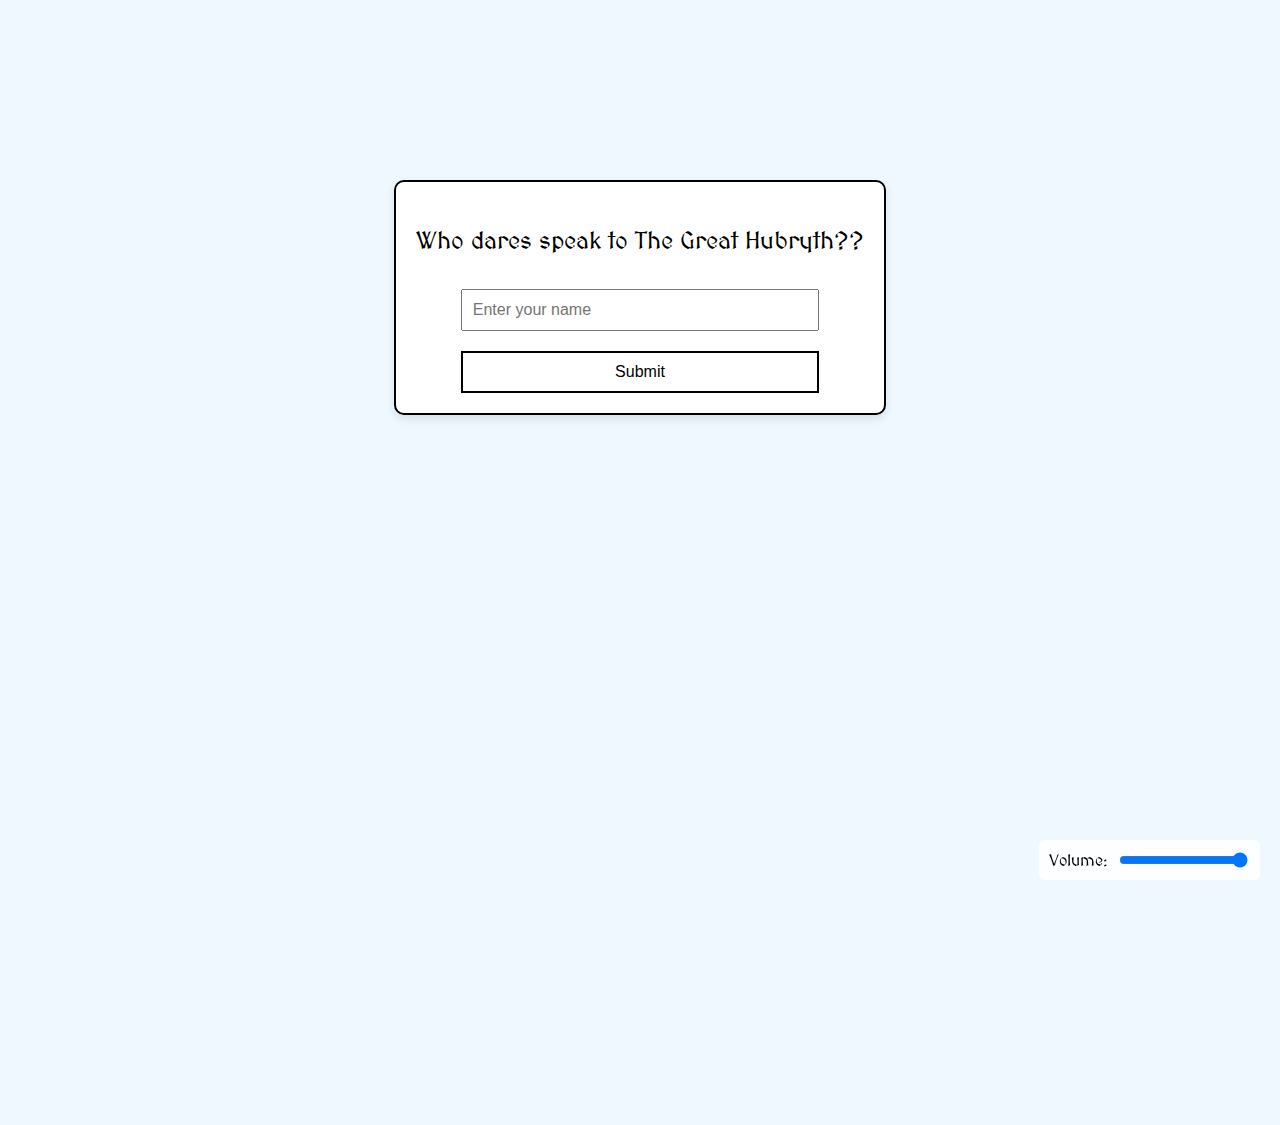
==== index.html @ 5d0f3f99 "Add files via upload" ====
<!DOCTYPE html>
<html lang="en">
<head>
  <meta charset="UTF-8">
  <meta name="viewport" content="width=device-width, initial-scale=1.0">
  <title>The Quest for the Golden Coin</title>
  <link rel="stylesheet" href="styles.css">
  <link rel="preconnect" href="https://fonts.googleapis.com">
  <link rel="preconnect" href="https://fonts.gstatic.com" crossorigin>
  <link href="https://fonts.googleapis.com/css2?family=MedievalSharp&display=swap" rel="stylesheet">
</head>
<body>
  <!-- Initial Chat -->
  <div id="wizard-intro" class="background-shrek">
    <div class="wizard-container">
      <div class="chat-bubble" id="initial-chat">
        <p class="medievalsharp-regular">Who dares speak to The Great Hubryth??</p>
        <input type="text" id="name-input" placeholder="Enter your name">
        <button onclick="checkName()">Submit</button>
      </div>
      <div class="wizard"></div>
      <div class="clouds"></div>
    </div>
  </div>

  <!-- Name Accepted -->
  <div id="name-accepted" class="background-shrek" style="display: none;">
    <div class="wizard-container">
      <div class="chat-bubble">
        <p class="medievalsharp-regular">My dear Princess, your arrival is both a surprise and a relief! In these times, one can never be too cautious. The evil queen has been known to use disguise spells to deceive even the wisest among us. But I sense a purity in your heart that dispels any doubt. Allow me to share with you a tale of great importance.</p>
        <div class="navigation-arrows">
          <button id="left-arrow" onclick="navigate('left')">&larr;</button>
          <button id="right-arrow" onclick="navigate('right')">&rarr;</button>
        </div>
      </div>
      <div class="wizard"></div>
      <div class="clouds"></div>
    </div>
  </div>

  <!-- Lore Page -->
  <div id="lore" class="background-shrek" style="display: none;">
    <div class="wizard-container">
      <div class="chat-bubble small-text">
        <p class="medievalsharp-regular">In the land of Far Far Away, there exists a legendary Golden Coin that is said to bring immense fortune and happiness to whoever possesses it. This treasure was hidden long ago by the wise and reclusive sorcerer Merlin to protect it from falling into the wrong hands. The legend says that only a true-hearted adventurer, with the wit and courage to match, can uncover its whereabouts by solving a series of whimsical and challenging riddles.<br><br></p>
        <div class="navigation-arrows">
          <button id="left-arrow" onclick="navigate('left')">&larr;</button>
          <button id="right-arrow" onclick="navigate('right')">&rarr;</button>
        </div>
      </div>
      <div class="wizard"></div>
      <div class="clouds"></div>
    </div>
  </div>

  <!-- Lore Part 2 -->
  <div id="lore-part2" class="background-shrek" style="display: none;">
    <div class="wizard-container">
      <div class="chat-bubble small-text">
        <p class="medievalsharp-regular">You, my Princess cast in the role of a fearless adventurer, must embark on this quest to claim the Golden Coin. The land of Far Far Away, known for its enchanted forests, quirky characters, and magical creatures, is in dire need of this treasure to restore joy and prosperity. The journey will take her through familiar landmarks, from Shrek's swamp to the dragon-guarded castle, and even to the depths of the Muffin Man's bakery.<br><br></p>
        <div class="navigation-arrows">
          <button id="left-arrow" onclick="navigate('left')">&larr;</button>
          <button id="right-arrow" onclick="navigate('right')">&rarr;</button>
        </div>
      </div>
      <div class="wizard"></div>
      <div class="clouds"></div>
    </div>
  </div>

  <!-- Lore Part 3 -->
  <div id="lore-part3" class="background-shrek" style="display: none;">
    <div class="wizard-container">
      <div class="chat-bubble small-text">
        <p class="medievalsharp-regular">Guided by the spirit of Shrek's perseverance, Fiona's bravery, and Donkey's enthusiasm, you must gather pieces of the code hidden by the beloved (and sometimes bothersome) characters of Far Far Away. Each riddle you solve brings you closer to the ultimate prize and proves your worthiness to inherit the legendary Golden Coin.<br><br></p>
        <div class="navigation-arrows">
          <button id="left-arrow" onclick="navigate('left')">&larr;</button>
          <button id="right-arrow" onclick="navigate('right')">&rarr;</button>
        </div>
      </div>
      <div class="wizard"></div>
      <div class="clouds"></div>
    </div>
  </div>

  <!-- Accept Prompt Page -->
  <div id="accept-prompt" class="background-shrek" style="display: none;">
    <div class="wizard-container">
      <div class="chat-bubble">
        <p class="medievalsharp-regular">Do you accept?</p>
        <button onclick="startQuest(true)">Yes</button>
        <button onclick="startQuest(false)">No</button>
        <div class="navigation-arrows">
          <button id="left-arrow" onclick="navigate('left')">&larr;</button>
        </div>
      </div>
      <div class="wizard"></div>
      <div class="clouds"></div>
    </div>
  </div>

  <!-- Audio  -->
  <audio id="background-music" src="../Audio/Music/Intro Page Music.mp3" autoplay loop>
    Your browser does not support the audio element.
</audio>

   <!-- Volume Control -->
   <div class="volume-control">
    <label for="volume-slider">Volume:</label>
    <input type="range" id="volume-slider" min="0" max="1" step="0.1" value="1">
</div>

  <script src="script.js"></script>
</body>
</html>
---- styles.css ----
body, html {
  font-family: 'MedievalSharp', cursive; /* Apply the medieval-themed font */
  background-color: #f0f8ff;
  margin: 0;
  padding: 0;
  overflow: hidden; /* Prevent scrolling */
  width: 100%;
  height: 100%;
}

*,
*::before,
*::after {
  box-sizing: border-box;
}

.background-shrek {
  background-image: url('../Photos/Riddle%20Backgrounds/introbackground.jpg'); /* Update this to your actual image path */
  background-size: cover;
  height: 100vh;
  display: flex;
  justify-content: center;
  align-items: center;
  flex-direction: column;
  position: relative;
}

.wizard-container {
  position: relative;
  width: 100%;
  height: 100%;
  display: flex;
  justify-content: center;
  align-items: center;
}

.chat-bubble {
  max-width: 60%;
  padding: 20px;
  background: #fff;
  border-radius: 10px;
  border: 2px solid #000;
  text-align: center;
  position: absolute;
  top: 20%;
  left: 50%;
  transform: translate(-50%, 0);
  z-index: 2; /* Ensure the chat bubble is above the background */
  font-size: 24px;
  box-shadow: 0px 4px 8px rgba(0, 0, 0, 0.1);
  display: flex;
  flex-direction: column;
  align-items: center;
}

#name-input {
  margin: 10px 0;
  padding: 10px;
  font-size: 16px;
  width: 80%; /* Adjust as needed */
}

button {
  display: inline-block; /* Ensures the button respects its height and width */
  padding: 10px 20px;
  font-size: 16px;
  margin-top: 10px;
  cursor: pointer;
  border: 2px solid #000;
  background-color: #fff;
  text-align: center;
  width: 80%; /* Ensures the button width is 80% of its container */
  height: auto; /* Ensures the height is adjusted according to the content */
  z-index: 10; /* Ensure the button has the highest z-index */
  pointer-events: auto; /* Ensure the button is fully clickable */
}

button:hover {
  background-color: #f0f0f0; /* Add hover effect */
}

.chat-bubble::after {
  content: '';
  position: absolute;
  bottom: -20px; /* Adjust this value to position the tail correctly */
  left: 50%;
  transform: translateX(-50%);
  border-width: 20px;
  border-style: solid;
  border-color: #fff transparent transparent transparent;
  z-index: 2;
}

.character {
  width: 150px;
  height: auto;
  position: absolute;
  bottom: 20px;
  right: 20px;
  z-index: 4;
}

/* Wizard and Clouds */
.wizard {
  background-image: url('../Photos/wizard.png'); /* Update this to your actual image path */
  width: 450px;
  height: 650px;
  background-size: contain;
  z-index: 3;
  animation: floatAnimation 3s infinite;
  background-repeat: no-repeat;
  position: absolute;
  bottom: -10%;
  left: 10%;
}

@keyframes floatAnimation {
  0% { transform: translateY(0); }
  50% { transform: translateY(-5px); }
  100% { transform: translateY(0); }
}

.clouds {
  background-image: url('../Photos/fluffycloud.png'); /* Update this to your actual image path */
  width: 2400px;
  height: 700px;
  background-size: contain;
  background-repeat: no-repeat;
  position: absolute;
  bottom: -25%;
  left: -4%;
  transform: translateX(-50%);
  z-index: 4; /* Ensure the clouds are above the wizard */
  animation: floatAnimation 3s infinite;
  pointer-events: none;
}

/* Navigation arrows */
.navigation-arrows {
  display: flex;
  justify-content: center;
  width: 100%;
  gap: 20px; /* Add spacing between the buttons */
  margin-top: auto; /* Push buttons to the bottom */
  padding-top: 10px;
}

.navigation-arrows button {
  background: #fff;
  border: 2px solid #000;
  border-radius: 5px;
  font-size: 24px;
  padding: 10px;
  cursor: pointer;
  font-family: 'MedievalSharp', cursive;
}

.volume-control {
  position: fixed;
  bottom: 20px;
  right: 20px;
  background-color: rgba(255, 255, 255, 0.8);
  padding: 10px;
  border-radius: 5px;
  z-index: 1000;
  display: flex;
  align-items: center;
}

.volume-control label {
  margin-right: 10px;
}

#volume-slider {
  cursor: pointer;
}

.navigation-arrows button:hover {
  background: #f0f0f0;
}
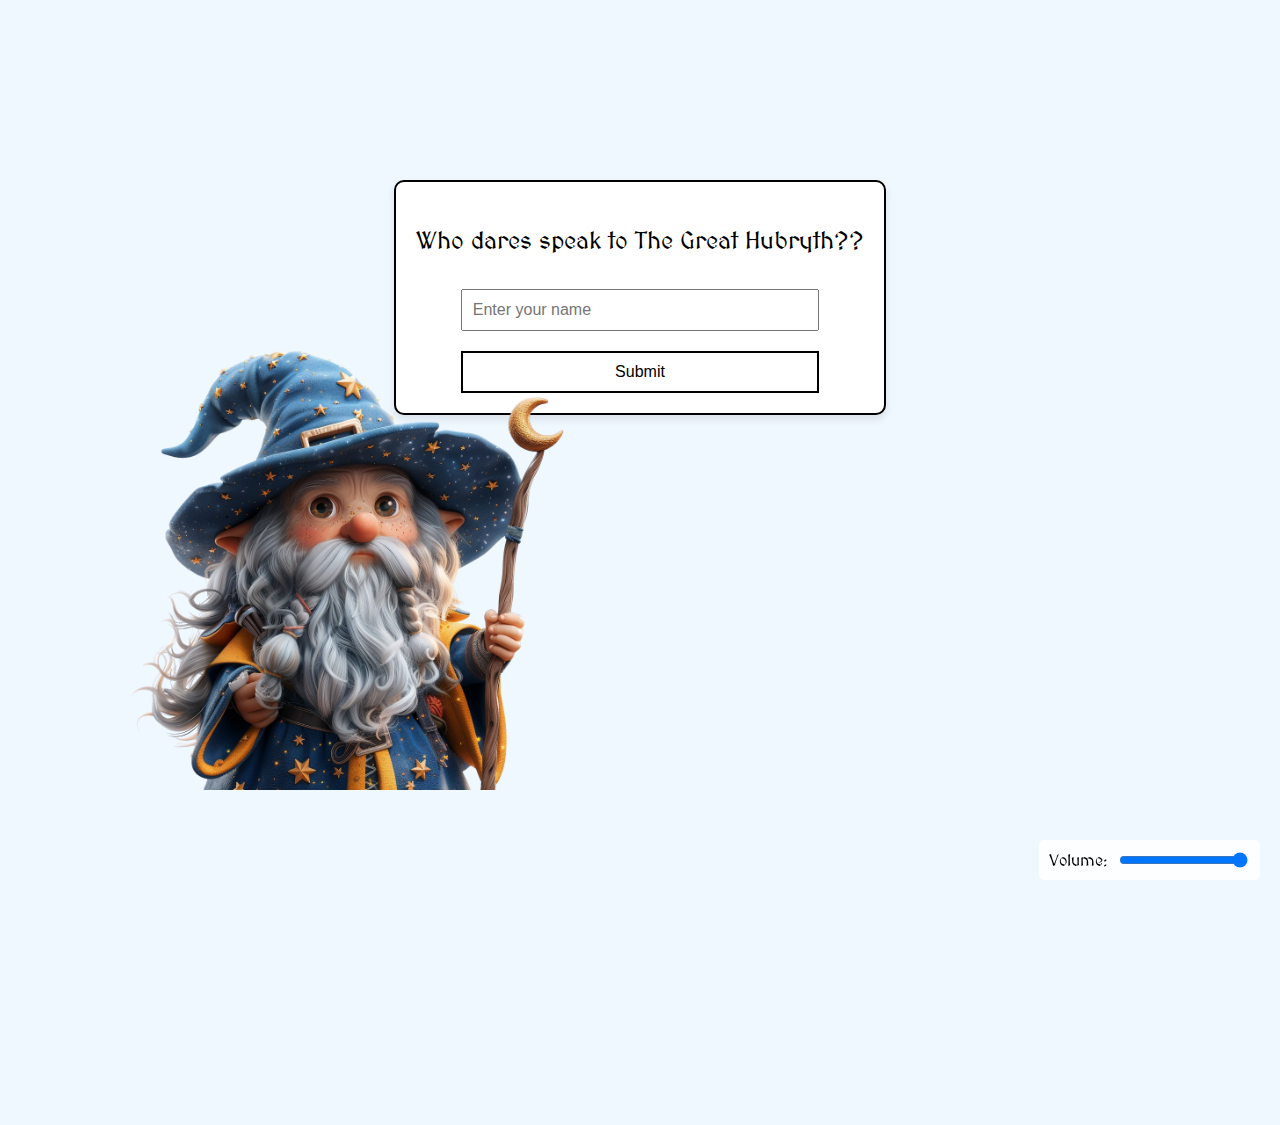
==== commit 59eec8de: "Update index.html" ====
--- a/index.html
+++ b/index.html
@@ -1,3 +1,4 @@
+
 <!DOCTYPE html>
 <html lang="en">
 <head>
@@ -57,7 +58,7 @@
   <div id="lore-part2" class="background-shrek" style="display: none;">
     <div class="wizard-container">
       <div class="chat-bubble small-text">
-        <p class="medievalsharp-regular">You, my Princess cast in the role of a fearless adventurer, must embark on this quest to claim the Golden Coin. The land of Far Far Away, known for its enchanted forests, quirky characters, and magical creatures, is in dire need of this treasure to restore joy and prosperity. The journey will take her through familiar landmarks, from Shrek's swamp to the dragon-guarded castle, and even to the depths of the Muffin Man's bakery.<br><br></p>
+        <p class="medievalsharp-regular">You, my Princess cast in the role of a fearless adventurer, must embark on this quest to claim the Golden Coin. The land of Far Far Away, known for its enchanted forests, quirky characters, and magical creatures, is in dire need of this treasure to restore joy and prosperity. The journey will take you through familiar landmarks, from Shrek's swamp to the dragon-guarded castle, and even to the depths of the Muffin Man's bakery.<br><br></p>
         <div class="navigation-arrows">
           <button id="left-arrow" onclick="navigate('left')">&larr;</button>
           <button id="right-arrow" onclick="navigate('right')">&rarr;</button>
--- a/styles.css
+++ b/styles.css
@@ -102,7 +102,7 @@
 
 /* Wizard and Clouds */
 .wizard {
-  background-image: url('../Photos/wizard.png'); /* Update this to your actual image path */
+  background-image: url('./Photos/wizard.png'); /* Update this to your actual image path */
   width: 450px;
   height: 650px;
   background-size: contain;
@@ -121,7 +121,7 @@
 }
 
 .clouds {
-  background-image: url('../Photos/fluffycloud.png'); /* Update this to your actual image path */
+  background-image: url('./Photos/fluffycloud.png'); /* Update this to your actual image path */
   width: 2400px;
   height: 700px;
   background-size: contain;
